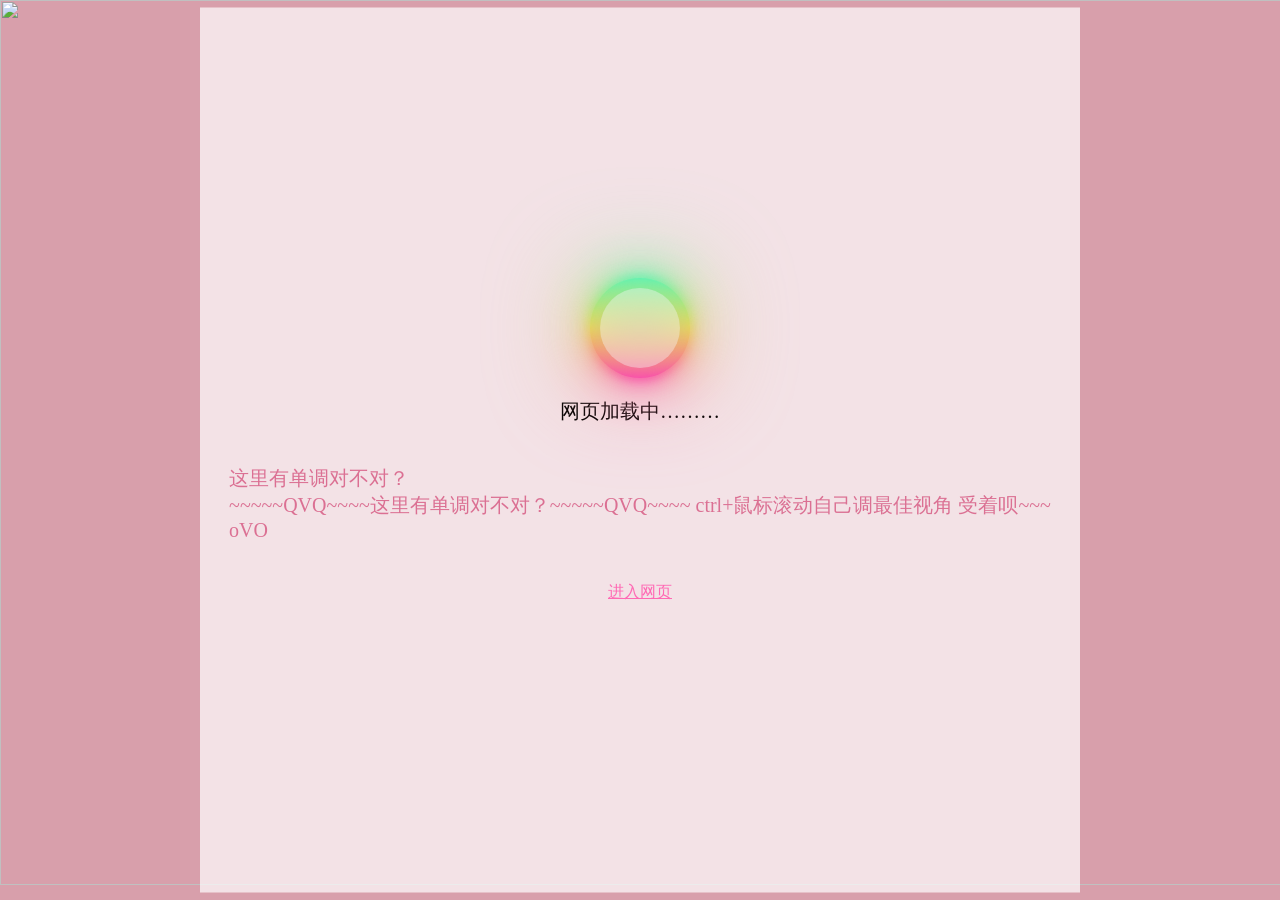
==== index.html @ e822af6f "Fix HTML formatting and update links" ====
<!DOCTYPE html>
<html>
	<head>
		<meta charset="utf-8">
		<link rel="stylesheet" type="text/css" href="动画.css">
		<title>页面加载中…………</title>
	</head>
	<body>
		<div class="loader1">
			<span></span>
			<span></span>
			<span></span>
			<span></span>
		</div>
		<p style="font-size: 20px;">网页加载中………</p>
		<p style="color: palevioletred;
		font-size: 20px;">这里有单调对不对？<br>
		~~~~~QVQ~~~~这里有单调对不对？~~~~~QVQ~~~~ ctrl+鼠标滚动自己调最佳视角
		受着呗~~~<br>
		oVO</p>
		<div class="jin">
			<a href="../zhu.html">进入网页</a>
		</div>
		<div style="position: fixed;
		top: 0;
		left: 0;
		z-index: -9999;">
			<img src="../img/【哲风壁纸】大草原-天空-宁静.png" width="1530px";
			height="885px";
			obect-fit:cover;>
		</div>
		<!-- *长方形填充背景图* -->
		<div style="width: 880px;
		height: 885px;
		background-color: white;
		position: fixed;
		top: 50%;
		left: 50%;
		transform: translate(-50%,-50%);
		z-index: -9999;
		opacity: 0.7;
		"></div>
	</body>
</html>
---- 动画.css ----
body
{
	margin: 0;
	padding:0;
	display: flex;
	justify-content: center;
	align-items: center;
	height: 100vh;
	background: #D89FAB;
	flex-direction: column;
}
.loader1
{
	position: relative;
	width: 100px;
	height: 100px;
	border-radius: 50%;
	background: linear-gradient(#14ffe9, #ffeb3b, #ff00e0);
	animation: animate 0.5s linear infinite;
}
@keyframes animate
{
	0%
	{
		transform: rotate(0deg);
	}
	100%
	{
		transform: rotate(360deg);
	}
}
.loader1 span
{
	position: absolute;
	width: 100px;
	height: 100px;
	border-radius: 50%;
	background: linear-gradient(#14ffe9, #ffeb3b, #ff00e0);
}
.loader1 span:nth-child(1)
{
	filter: blur(5px);
}
.loader1 span:nth-child(2)
{
	filter: blur(10px);
}
.loader1 span:nth-child(3)
{
	filter: blur(25px);
}
.loader1 span:nth-child(4)
{
	filter: blur(50px);
}
.loader1:after
{
	content: '';
	position: absolute;
	top: 10px;
	left: 10px;
	right: 10px;
	bottom: 10px;
	background: whitesmoke;
	opacity: 0.4;
	border: 50%;
	border-radius: 50% ;
}
.jin{
    background: transparent;
    text-align: center;
    padding: 10px 0;
}
.jin a{
    color: hotpink;
    padding: 10px 70px;
    display: inline-block;
    border-radius: 30px; /* 圆角按钮 */
}
.jin a:hover{
    background: palegoldenrod;
    color: #000;
    border-radius: 30px; /* hover也要圆角，保持一致 */
}
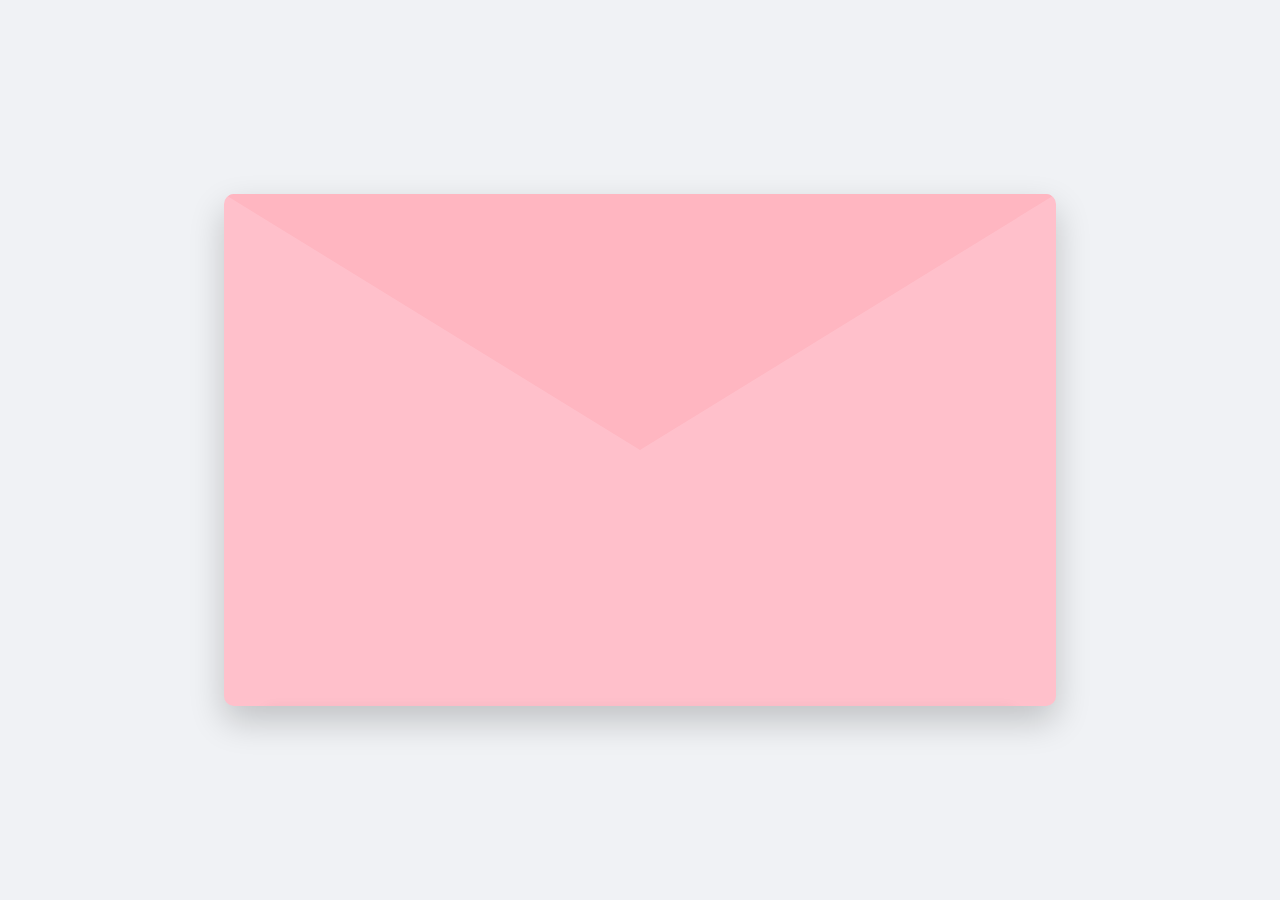
==== commit 341a063a: "Add files via upload" ====
--- a/index.html
+++ b/index.html
@@ -1,44 +1,171 @@
-<!DOCTYPE html>
-<html>
-	<head>
-		<meta charset="utf-8">
-		<link rel="stylesheet" type="text/css" href="动画.css">
-		<title>页面加载中…………</title>
-	</head>
-	<body>
-		<div class="loader1">
-			<span></span>
-			<span></span>
-			<span></span>
-			<span></span>
-		</div>
-		<p style="font-size: 20px;">网页加载中………</p>
-		<p style="color: palevioletred;
-		font-size: 20px;">这里有单调对不对？<br>
-		~~~~~QVQ~~~~这里有单调对不对？~~~~~QVQ~~~~ ctrl+鼠标滚动自己调最佳视角
-		受着呗~~~<br>
-		oVO</p>
-		<div class="jin">
-			<a href="../zhu.html">进入网页</a>
-		</div>
-		<div style="position: fixed;
-		top: 0;
-		left: 0;
-		z-index: -9999;">
-			<img src="../img/【哲风壁纸】大草原-天空-宁静.png" width="1530px";
-			height="885px";
-			obect-fit:cover;>
-		</div>
-		<!-- *长方形填充背景图* -->
-		<div style="width: 880px;
-		height: 885px;
-		background-color: white;
-		position: fixed;
-		top: 50%;
-		left: 50%;
-		transform: translate(-50%,-50%);
-		z-index: -9999;
-		opacity: 0.7;
-		"></div>
-	</body>
-</html>
+<!DOCTYPE html>
+<html lang="zh-CN">
+<head>
+    <meta charset="UTF-8">
+    <meta name="viewport" content="width=device-width, initial-scale=1.0">
+    <title>信封动效</title>
+    <style>
+        * {
+            margin: 0;
+            padding: 0;
+            box-sizing: border-box;
+        }
+
+        /* 页面背景 */
+        body {
+            min-height: 100vh;
+            display: flex;
+            justify-content: center;
+            align-items: center;
+            background-color: #f0f2f5;
+            overflow: hidden;
+        }
+
+        /* 信封容器 - 占屏幕近2/3大小 */
+        .envelope {
+            width: 65vw;
+            height: 40vw;
+            max-width: 900px;
+            max-height: 550px;
+            position: relative;
+            cursor: pointer;
+            /* 飘入动画：从左侧飞入，1.5秒完成 */
+            animation: flyIn 1.5s ease-out forwards;
+        }
+
+        /* 信封飘入动画关键帧 */
+        @keyframes flyIn {
+            0% {
+                transform: translateX(-150%) rotate(-20deg);
+                opacity: 0;
+            }
+            100% {
+                transform: translateX(0) rotate(0deg);
+                opacity: 1;
+            }
+        }
+
+        /* 信封主体 */
+        .envelope-body {
+            width: 100%;
+            height: 100%;
+            background-color: #FFC0CB;
+            border-radius: 10px;
+            position: relative;
+            box-shadow: 0 15px 35px rgba(0, 0, 0, 0.2);
+            /* 核心：隐藏超出信封的内容 */
+            overflow: hidden;
+        }
+
+        /* 信封封口 */
+        .envelope-flap {
+            position: absolute;
+            top: 0;
+            left: 0;
+            width: 100%;
+            height: 50%;
+            background-color: #FFB6C1;
+            clip-path: polygon(0 0, 50% 100%, 100% 0);
+            /* 封口展开动画 */
+            transition: transform 0.8s ease;
+            transform-origin: top center;
+            z-index: 2;
+        }
+
+        /* 信封打开后封口翻转 */
+        .envelope.open .envelope-flap {
+            transform: rotateX(180deg);
+        }
+
+        /* 信纸容器 - 完全隐藏在信封内部 */
+        .letter {
+            position: absolute;
+            bottom: 0;
+            left: 5%;
+            width: 90%;
+            height: 85%;
+            background-color: #fff;
+            border-radius: 5px;
+            padding: 40px;
+            box-shadow: 0 5px 15px rgba(0, 0, 0, 0.1);
+            display: flex;
+            flex-direction: column;
+            justify-content: center;
+            align-items: center;
+            /* 核心：完全藏在信封里 */
+            transform: translateY(100%);
+            transition: transform 1s ease;
+            z-index: 1;
+        }
+
+        /* 信封打开后信纸弹出 */
+        .envelope.open .letter {
+            transform: translateY(-10%);
+        }
+
+        /* 信纸文字样式 */
+        .letter-text {
+            font-size: 28px;
+            color: #333;
+            margin-bottom: 40px;
+            text-align: center;
+            font-family: "Microsoft YaHei", sans-serif;
+        }
+
+        /* 进入网页按钮 */
+        .enter-btn {
+            padding: 18px 50px;
+            background-color: #FFC0CB;
+            color: white;
+            border: none;
+            border-radius: 50px;
+            font-size: 22px;
+            font-weight: bold;
+            cursor: pointer;
+            transition: all 0.3s ease;
+            box-shadow: 0 5px 15px rgba(212, 176, 137, 0.4);
+            font-family: "Microsoft YaHei", sans-serif;
+        }
+
+        /* 按钮 hover 效果 */
+        .enter-btn:hover {
+            background-color: #FFB6C1;
+            transform: translateY(-3px);
+            box-shadow: 0 8px 20px rgba(212, 176, 137, 0.6);
+        }
+    </style>
+</head>
+<body>
+    <!-- 信封主体 -->
+    <div class="envelope" id="envelope">
+        <div class="envelope-body">
+            <!-- 信封封口 -->
+            <div class="envelope-flap"></div>
+            <!-- 信纸内容 -->
+            <div class="letter">
+                <p class="letter-text">^V^<br>欢迎来到我的网页</p>
+                <button class="enter-btn" onclick="goToPage()"><a href="../zhu.html" style="text-decoration: none;color: #fff;">进入网页</a></button>
+            </div>
+        </div>
+    </div>
+
+    <script>
+        // 获取信封元素
+        const envelope = document.getElementById('envelope');
+        
+        // 点击信封展开信纸
+        envelope.addEventListener('click', function() {
+            // 仅第一次点击生效
+            if(!envelope.classList.contains('open')) {
+                envelope.classList.add('open');
+            }
+        });
+
+        // 进入网页函数（可修改跳转链接）
+        function goToPage() {
+            // 替换为你想要跳转的网页地址
+            window.location.href = "https://www.baidu.com";
+        }
+    </script>
+</body>
+</html>
